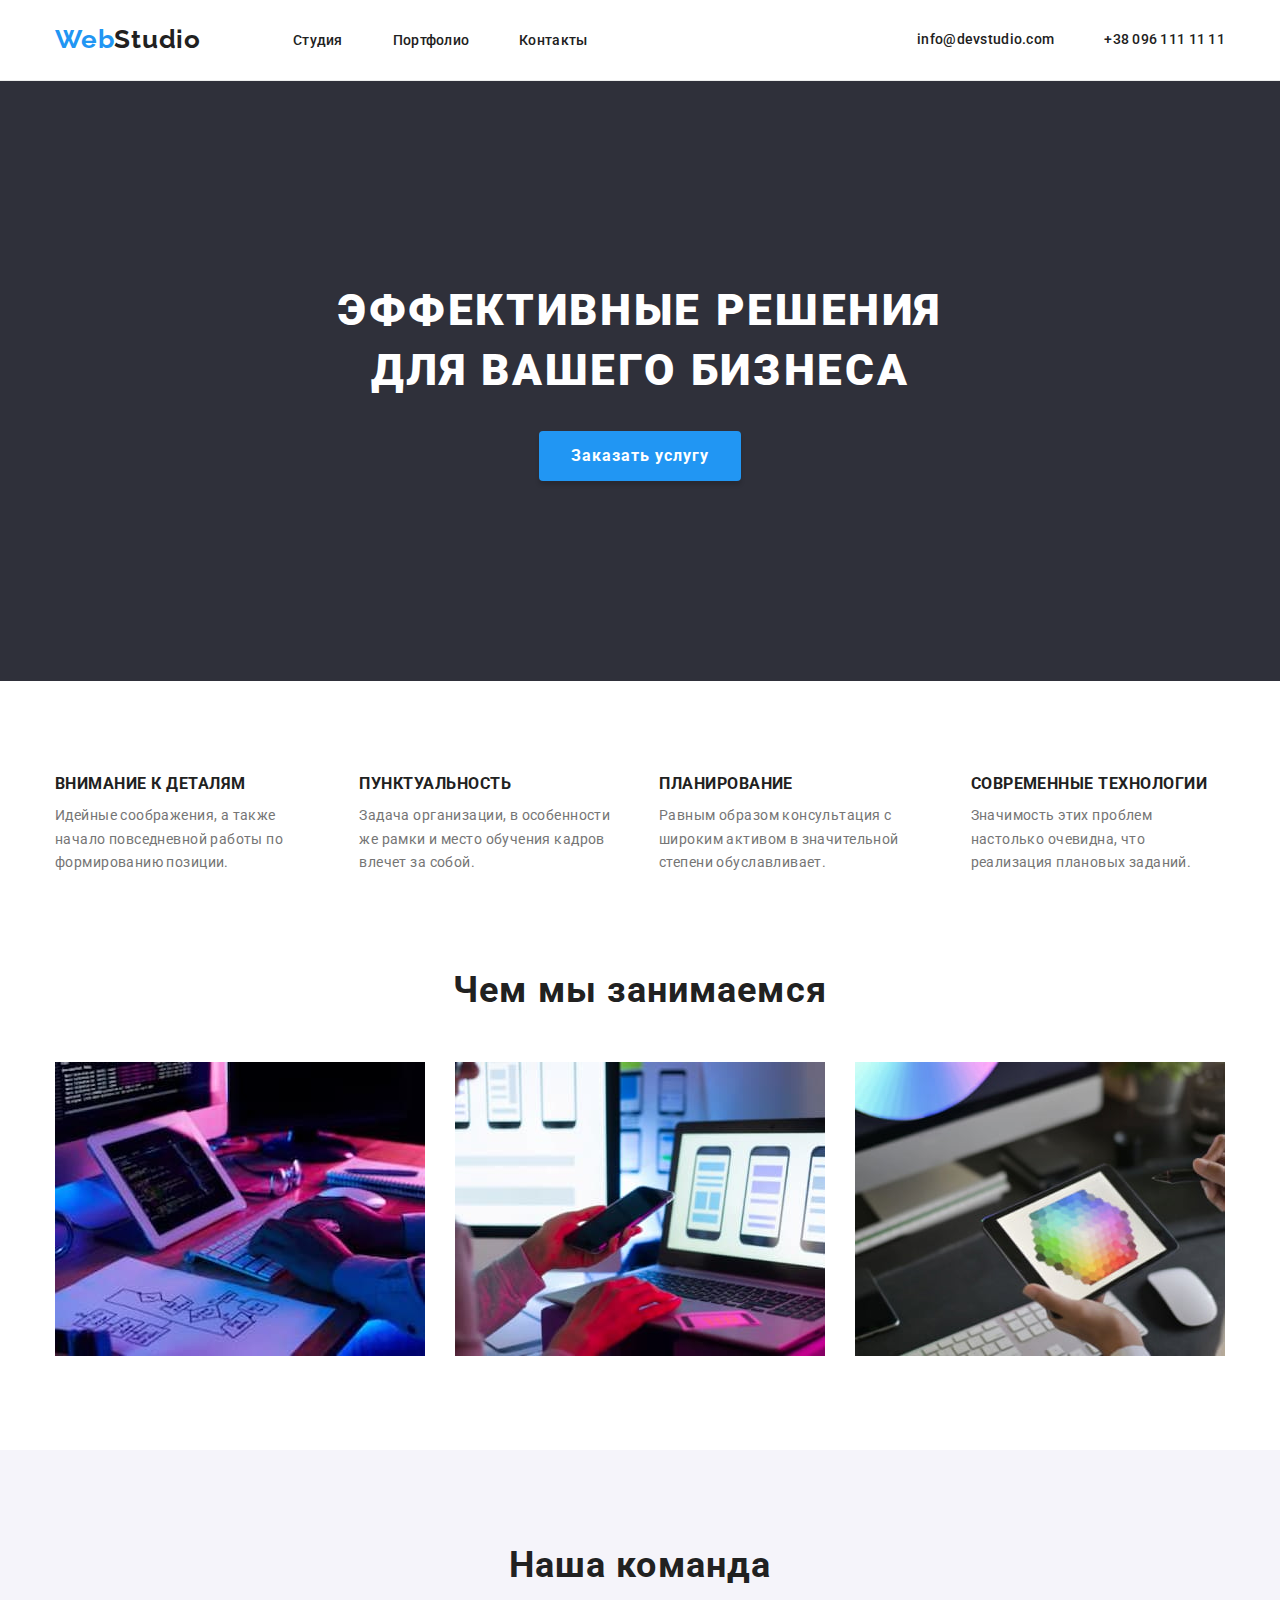
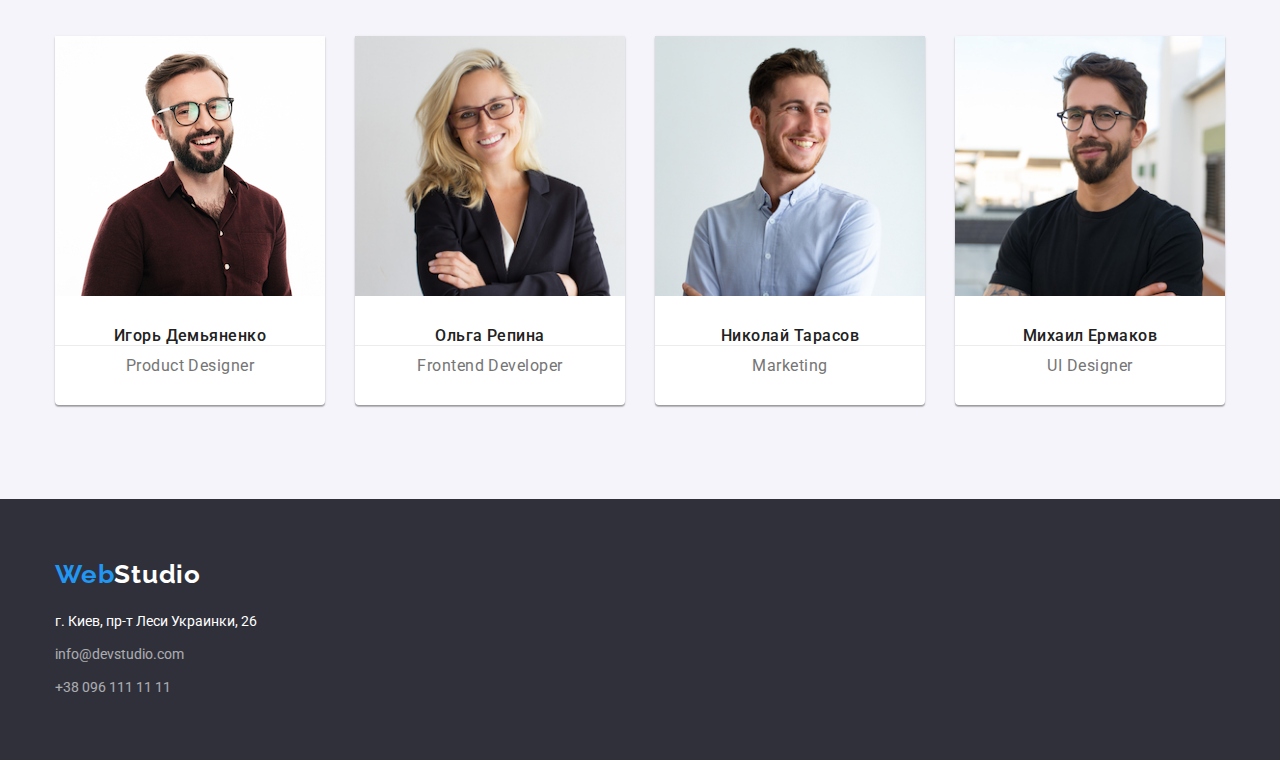
==== index.html @ 459476e0 "001" ====
<!DOCTYPE html>
<html lang="ru">

<head>
    <meta charset="UTF-8">
    <meta http-equiv="X-UA-Compatible" content="IE=edge">
    <meta name="viewport" content="width=device-width, initial-scale=1.0">
    <link rel="preconnect" href="https://fonts.googleapis.com">
    <link rel="preconnect" href="https://fonts.gstatic.com" crossorigin>
    <link
        href="https://fonts.googleapis.com/css2?family=Raleway:wght@700&family=Roboto:wght@400;500;700;900&display=swap"
        rel="stylesheet">
    <link rel="stylesheet" href="https://cdnjs.cloudflare.com/ajax/libs/modern-normalize/1.1.0/modern-normalize.css"
        integrity="sha512-Y0MM+V6ymRKN2zStTqzQ227DWhhp4Mzdo6gnlRnuaNCbc+YN/ZH0sBCLTM4M0oSy9c9VKiCvd4Jk44aCLrNS5Q=="
        crossorigin="anonymous" referrerpolicy="no-referrer" />
    <link rel="stylesheet" href="./css/styles.css">
    <title>Document</title>
</head>



<body>
    <!--Хедер-->

    <header class="header">

        <div class="container main-nav">
            <nav class="navigation">
                <a class="logo" href="./index.html">
                    <span class="web">Web</span><span class="studio-black">Studio</span></a>
                <ul class="nav-links">
                    <li class="item"><a href="./index.html" class="link">Студия</a></li>
                    <li class="item"><a href="./portfolio.html" class="link">Портфолио</a></li>
                    <li class="item"><a href="" class="link">Контакты</a></li>
                </ul>
            </nav>

            <ul class="header-contacts">
                <li class="item"><a href="mailto:info@devstudio.com" class="link">info@devstudio.com</a>
                </li>
                <li class="item"><a href="tel:+380961111111" class="link">+38 096 111 11 11
                    </a></li>
            </ul>
        </div>

    </header>

    <!--Средняя часть документа-->

    <main>

        <!--Секция "Заказать услугу"-->

        <section class="section hero">
            <div class="container">
                <h1 class="title">Эффективные решения<br> для вашего бизнеса</h1>
                <button type="button" class="button-hero">Заказать услугу</button>
            </div>
        </section>

        <!--Секция "Наши особенности"-->

        <section class="section unique">
            <div class="container">
                <ul class="unique-list">
                    <li class="item">
                        <h3 class="title">Внимание к деталям</h3>
                        <p class="text">Идейные соображения, а также начало повседневной работы по формированию
                            позиции.</p>
                    </li>
                    <li class="item">
                        <h3 class="title">Пунктуальность</h3>
                        <p class="text">Задача организации, в особенности же рамки и место обучения кадров влечет за
                            собой.</p>
                    </li>
                    <li class="item">
                        <h3 class="title">Планирование</h3>
                        <p class="text">Равным образом консультация с широким активом в значительной степени
                            обуславливает.</p>
                    </li>
                    <li class="item">
                        <h3 class="title">Современные технологии</h3>
                        <p class="text">Значимость этих проблем настолько очевидна, что реализация плановых заданий.
                        </p>
                    </li>

                </ul>
            </div>
        </section>

        <!--Секция "Чем мы занимаемся"-->

        <section class="section images-samples">
            <div class="container">
                <h2 class="title">Чем мы занимаемся</h2>
                <ul class="list">
                    <li class="item"><img class="image" src="./images/index/img.jpg" alt="Картинка" width="370"></li>
                    <li class="item"><img class="image" src="./images/index/img-1.jpg" alt="Еще одна картинка"
                            width="370"></li>
                    <li class="item"><img class="image" src="./images/index/img-2.jpg"
                            alt="Еще одна и еще одна картинка" width="370"></li>
                </ul>
            </div>
        </section>

        <!--Секция "Команда молодости нашей"-->
        <section class="section our-team">
            <div class="container">
                <h2 class="section-header-team">Наша команда</h2>
                <ul class="list">
                    <li class="item"><img class="image" src="./images/index/member-1.jpg" alt="Член команды №1"
                            width="270">
                        <div class="padding-30">
                            <h3 class="header">Игорь Демьяненко</h3>
                            <p class="text">Product Designer</p>
                        </div>
                    </li>
                    <li class="item">
                        <img class="image" src="./images/index/member-2.jpg" alt="Член команды №2" width="270">
                        <div class="padding-30">
                            <h3 class="header">Ольга Репина</h3>
                            <p class="text">Frontend Developer</p>
                        </div>
                    </li>
                    <li class="item">
                        <img class="image" src="./images/index/member-3.jpg" alt="Член команды №3" width="270">
                        <div class="padding-30">
                            <h3 class="header">Николай Тарасов</h3>
                            <p class="text">Marketing</p>
                        </div>

                    </li>
                    <li class="item">
                        <img class="image" src="./images/index/member-4.jpg" alt="Член команды №4" width="270">
                        <div class="padding-30">
                            <h3 class="header">Михаил Ермаков</h3>
                            <p class="text">UI Designer</p>
                        </div>

                    </li>
                </ul>
            </div>
        </section>

    </main>

    <footer class="footer ">

        <div class="container">
            <a class="logo logo-footer" href="">Web<spam class="studio-white">Studio</spam></a>
            <address>
                <ul class="footer-adress">
                    <li class="item"><a class="link" href="">г. Киев, пр-т Леси Украинки, 26</a></li>
                    <li class="item"><a class="link opacity-60" href="mailto:info@devstudio.com">info@devstudio.com</a>
                    </li>
                    <li class="item"><a class="link opacity-60" href="tel:+380961111111">+38 096 111 11 11</a></li>
                </ul>
            </address>
        </div>
    </footer>
</body>

</html>
---- css/styles.css ----
/* Глобальный класс */

:root {
  --primary-text-color: #212121;
  --secondary-text-color: #757575;
  --accent-text-color: #2196f3;
  --background-color-number-two: #2f303a;
}

body {
  background-color: #ffffff;
  font-family: "Roboto", sans-serif;
  font-size: 14px;
  font-weight: 400;
  color: var(--primary-text-color);
}

button {
  cursor: pointer;
  border: 0;
}

h1,
h2,
h3,
p,
ul {
  margin: 0;
  padding: 0;
}

/* Спочатку приберемо крапки зі списку */

.nav-links,
.header-contacts,
.unique-list,
.images-samples,
.our-team .list,
.footer-adress,
.selector-list,
.work-sectors,
.images-samples .list {
  list-style-type: none;
}

.container {
  width: 1200px;
  margin: 0 auto;
  padding-left: 15px;
  padding-right: 15px;
}
.section {
  padding-top: 94px;
  padding-bottom: 94px;
}

/* Лого, Нав и Хедер */

/* ЛОГО */

.header {
  border-bottom: 1px solid #ececec;
}
.navigation {
  display: flex;
  align-items: center;
}

.logo {
  font-family: "Raleway", sans-serif;
  text-decoration: none;
  color: var(--accent-text-color);
  font-weight: 700;
  font-size: 26px;
  line-height: 1.2;
  letter-spacing: 0.03em;
  padding-top: 24px;
  padding-bottom: 25px;
  /* background-color: lightcoral */
  display: block;
  width: 145px;
}

.web {
  color: var(--accent-text-color);
}

.studio-black {
  color: var(--primary-text-color);
}
.studio-white {
  color: #ffffff;
}

/* .logo:hover,
.logo:focus {
  text-decoration: underline;
} */

/* НАВ */

.main-nav {
  display: flex;
  align-items: center;
  /* background-color: teal; */
}

.nav-links .item {
}

.nav-links {
  display: flex;
  margin-left: 93px;
  /* background-color: cornflowerblue; */
}

.nav-links .item:not(:first-child) {
  margin-left: 50px;
}

.nav-links .link {
  padding-top: 32px;
  padding-bottom: 32px;
  color: var(--primary-text-color);
  font-weight: 500;
  text-decoration: none;
  line-height: 1.17;
  letter-spacing: 0.02em;
  display: block;
}

.nav-links .link:hover,
.nav-links .link:focus {
  color: var(--accent-text-color);
}

/* Лінки з хедеру */

.header-contacts {
  display: flex;
  margin-left: auto;
  /* background-color: darkorchid; */
}

.header-contacts .item:not(:first-child) {
  margin-left: 50px;
}

.header-contacts .link {
  color: var(--primary-text-color);
  font-weight: 500;
  text-decoration: none;
  line-height: 1.14;
  letter-spacing: 0.02em;
  padding-top: 32px;
  padding-bottom: 32px;
  display: block;
}

.header-contacts .link:hover,
.header-contacts .link:focus {
  color: var(--accent-text-color);
}

/* БОДІ */

/* Хероу */

.hero {
  background-color: var(--background-color-number-two);
  width: 100%;
  text-align: center;
  padding-top: 200px;
  padding-bottom: 200px;
}

.hero .title {
  color: #ffffff;
  font-weight: 900;
  font-size: 44px;
  line-height: 1.36;
  letter-spacing: 0.06em;
  text-transform: uppercase;
  margin-bottom: 30px;
}

.button-hero {
  background-color: var(--accent-text-color);
  box-shadow: 0px 4px 4px rgba(0, 0, 0, 0.15);
  border-radius: 4px;
  color: #ffffff;
  font-size: 16px;
  font-weight: 700;
  letter-spacing: 0.06em;
  line-height: 1.87;
  padding: 10px 32px;
}

/* Наші переваги */

.unique-list {
  display: flex;
}

.unique-list .item {
  width: calc((100%-90px) / 4);
  margin-right: 30px;
}

.unique-list .item:last-child {
  margin-right: 0;
}

.unique-list .title {
  font-weight: 700;
  line-height: 1.14;
  letter-spacing: 0.03em;
  text-transform: uppercase;
  margin-bottom: 10px;
}

.unique-list .text {
  color: var(--secondary-text-color);
  line-height: 1.71;
  letter-spacing: 0.03em;
}

.images-samples {
  font-weight: 700;
  font-size: 36;
  line-height: 1.17;
  padding-top: 0;
}

.images-samples .title {
  font-size: 36px;
  font-weight: 700;
  line-height: 1.17;
  letter-spacing: 0.03em;
  margin-bottom: 50px;
  text-align: center;
}

.images-samples .list {
  display: flex;
  justify-content: space-between;
}

.images-samples .image {
  width: 100%;
  height: auto;
  display: block;
}

/* Наша команда */

.our-team {
  background-color: #f5f4fa;
}

.section-header-team {
  font-size: 36px;
  font-weight: 700;
  line-height: 1.17;
  letter-spacing: 0.03em;
  margin-bottom: 50px;
  text-align: center;
  /* background-color: #2196f3; */
}

.our-team .list {
  display: flex;
  justify-content: space-between;
}

.our-team .item {
  background-color: #ffffff;
  box-shadow: 0px 1px 3px rgba(0, 0, 0, 0.12), 0px 1px 1px rgba(0, 0, 0, 0.14),
    0px 2px 1px rgba(0, 0, 0, 0.2);
  border-radius: 0px 0px 4px 4px;
}

.our-team .image {
  display: block;
  /* margin-bottom: 30px; */
}

.our-team .header {
  font-size: 16px;
  font-weight: 500;
  line-height: 1.19;
  letter-spacing: 0.03em;
  /* background-color: aqua; */
  margin-bottom: 10px;
  text-align: center;
}

.our-team .text {
  color: var(--secondary-text-color);
  font-size: 16px;
  line-height: 1.19;
  letter-spacing: 0.03em;
  text-align: center;
}

.padding-30 {
  padding-top: 30px;
  padding-bottom: 30px;
}

.footer {
  background-color: var(--background-color-number-two);
  padding-top: 60px;
  padding-bottom: 60px;
}

.logo-footer {
  display: block;
  margin-bottom: 20px;
  padding: 0;
}

.footer-adress .item {
  margin-bottom: 9px;
}

.footer-adress .item:last-child {
  margin-bottom: 0;
}

.footer-adress .link {
  line-height: 1.71;
  color: #ffffff;
  text-decoration: none;
  font-style: normal;
}

.footer-adress .link:hover,
.footer-adress .link:focus {
  color: var(--accent-text-color);
}

.opacity-60 {
  opacity: 0.6;
}

/* ПОРТФОЛІО */

/* Селектор */

.portfolio {
  /* background-color: #2196f3; */
}

.selector-list {
  display: flex;
  justify-content: center;
  margin-bottom: 50px;
  /* background-color: aquamarine; */
}

.selector-list .item {
  margin-right: 8px;
}

.selector-list .item:last-child {
  margin-right: 0;
}

.selector-list .button {
  font-size: 16px;
  font-weight: 500;
  letter-spacing: 0.03em;
  line-height: 1.62;
  padding: 6px 22px;

  background-color: #f5f4fa;
  box-shadow: 0px 3px 1px rgba(0, 0, 0, 0.1), 0px 1px 2px rgba(0, 0, 0, 0.08),
    0px 2px 2px rgba(0, 0, 0, 0.12);
  border-radius: 4px;
}

.selector-list .button:hover,
.selector-list .button:focus {
  color: #ffffff;
  background-color: var(--accent-text-color);
}

.work-sectors {
  display: flex;
  justify-content: space-between;
  flex-wrap: wrap;
  /* background-color: tomato; */
}

.work-sectors .item {
  margin-bottom: 30px;
  border: 1px solid #eeeeee;
  /* background-color: #2196f3; */
}

.work-sectors .item:nth-child(n + 7) {
  margin-bottom: 0;
}

.work-sectors .link {
  text-decoration: none;
  display: block;
}
.work-sectors .image {
  width: 100%;
  height: auto;
  display: block;
  /* background-color: aqua; */
}

.work-sectors .title {
  color: var(--primary-text-color);
  font-weight: 700;
  font-size: 18px;
  line-height: 2;
  letter-spacing: 0.06em;
  /* background-color: brown; */
  margin-bottom: 4px;
  margin-left: 24px;
}

.work-sectors .text {
  color: var(--secondary-text-color);
  font-size: 16px;
  line-height: 1.88;
  letter-spacing: 0.03em;
  margin-left: 24px;
}

.padding-20 {
  padding-top: 20px;
  padding-bottom: 20px;
}
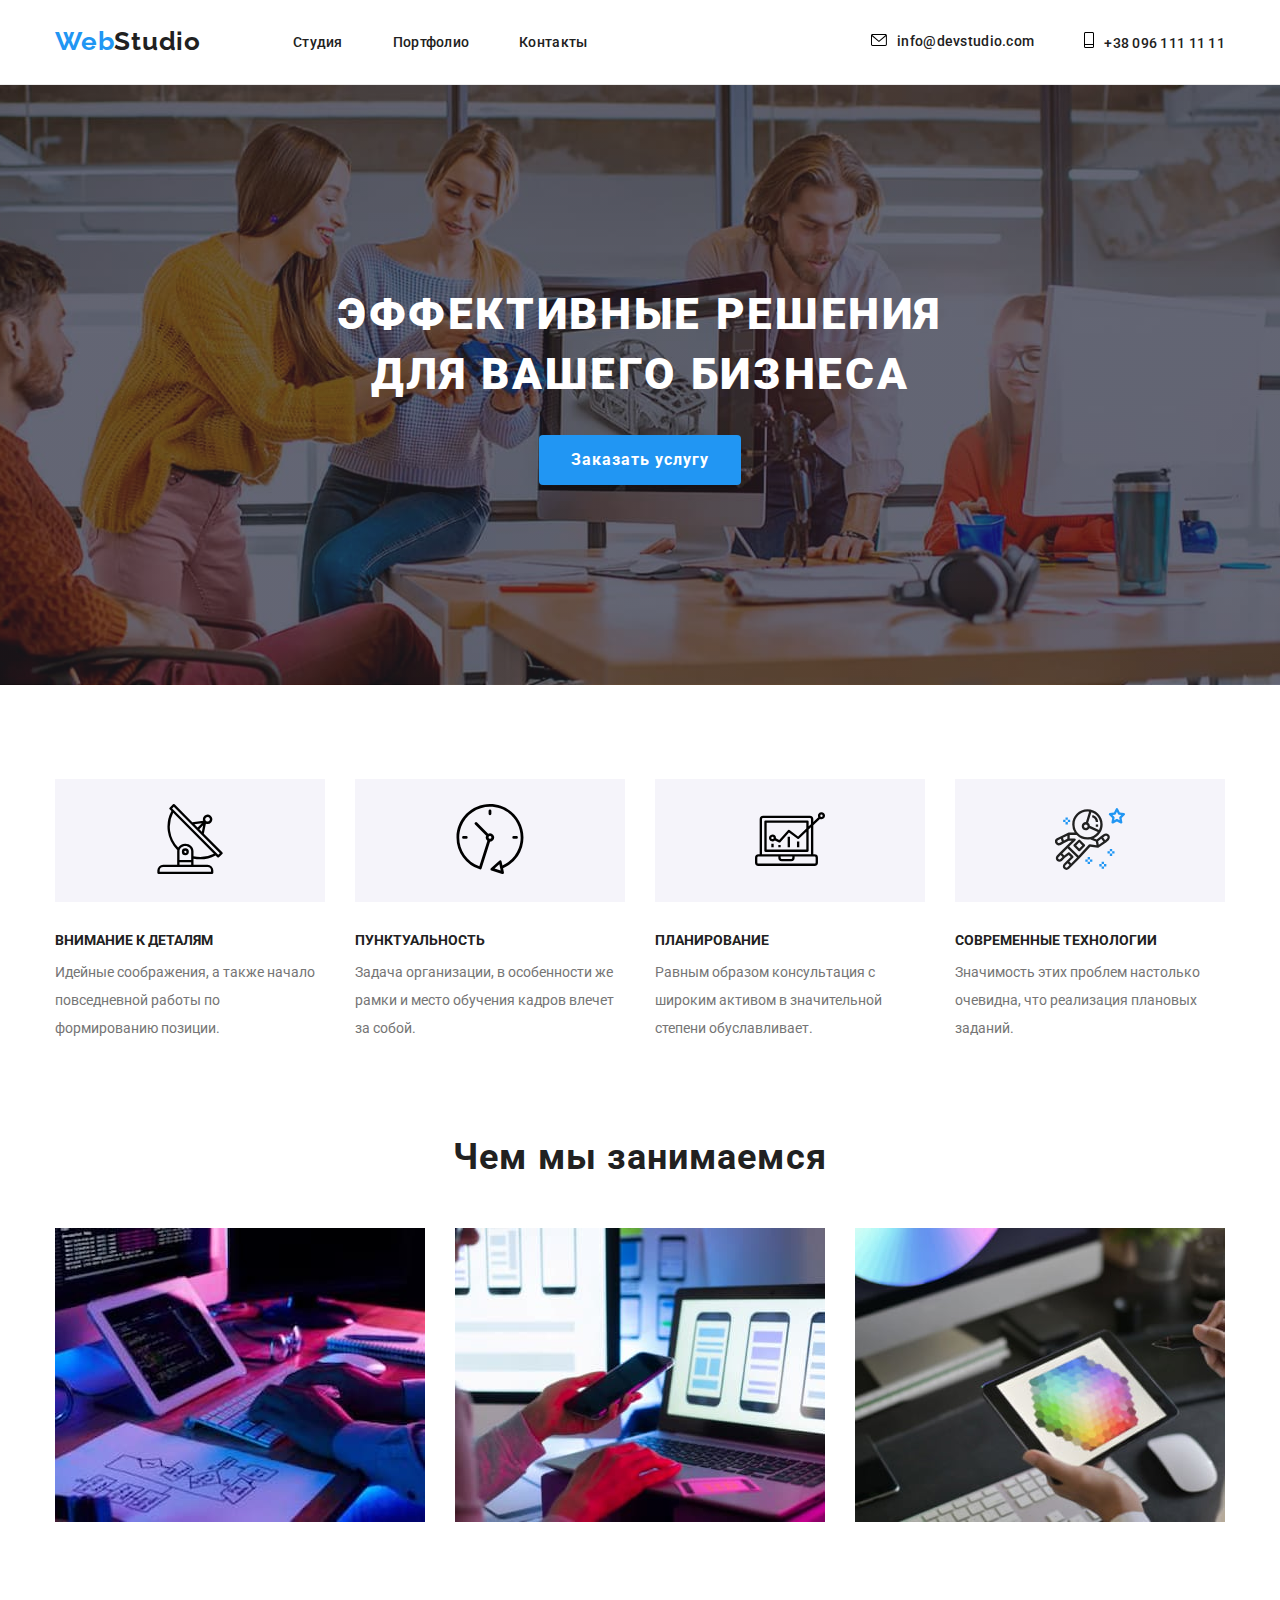
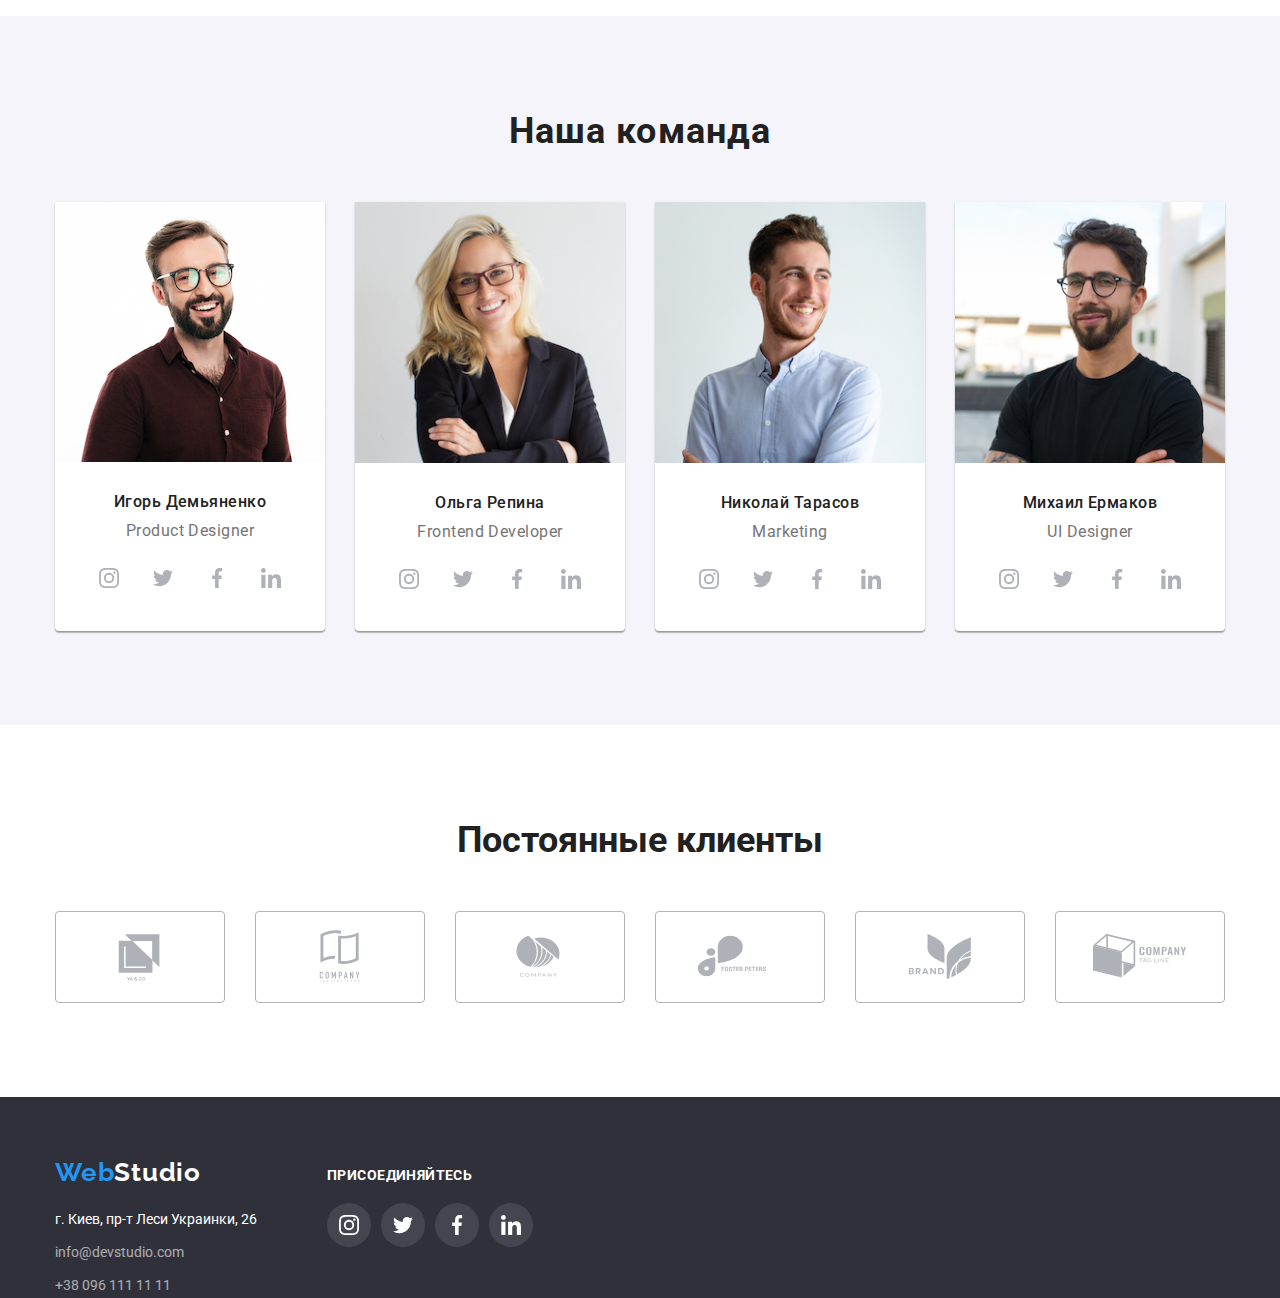
==== commit 211e30de: "19.02.2022 - 001" ====
--- a/index.html
+++ b/index.html
@@ -22,7 +22,7 @@
 <body>
     <!--Хедер-->
 
-    <header class="header">
+    <header class="site-header">
 
         <div class="container main-nav">
             <nav class="navigation">
@@ -35,10 +35,19 @@
                 </ul>
             </nav>
 
+
             <ul class="header-contacts">
-                <li class="item"><a href="mailto:info@devstudio.com" class="link">info@devstudio.com</a>
+                <li class="item">
+
+                    <a href="mailto:info@devstudio.com" class="link"><svg class="header-contacts-icon" width="16px"
+                            height="12px">
+                            <use href="./images/symbol-defs.svg#icon-mail"></use>
+                        </svg>info@devstudio.com</a>
                 </li>
-                <li class="item"><a href="tel:+380961111111" class="link">+38 096 111 11 11
+                <li class="item"><a href="tel:+380961111111" class="link"><svg class="header-contacts-icon" width="10px"
+                            height="16px">
+                            <use href="./images/symbol-defs.svg#icon-phone"></use>
+                        </svg>+38 096 111 11 11
                     </a></li>
             </ul>
         </div>
@@ -58,35 +67,58 @@
             </div>
         </section>
 
-        <!--Секция "Наши особенности"-->
-
-        <section class="section unique">
+        <!-- Секция "Бенефиты" -->
+
+        <section class="section benefits">
             <div class="container">
-                <ul class="unique-list">
-                    <li class="item">
+                <ul class="list">
+                    <li class="item">
+                        <div class="benefits-icon-area">
+                            <svg class="benefits-icon">
+                                <use href="./images/symbol-defs.svg#icon-antenna"></use>
+                            </svg>
+                        </div>
                         <h3 class="title">Внимание к деталям</h3>
-                        <p class="text">Идейные соображения, а также начало повседневной работы по формированию
-                            позиции.</p>
-                    </li>
-                    <li class="item">
+                        <p class="text">Идейные соображения, а также начало повседневной работы по формированию позиции.
+                        </p>
+                    </li>
+                    <li class="item">
+                        <div class="benefits-icon-area">
+                            <svg class="benefits-icon">
+                                <use href="./images/symbol-defs.svg#icon-clock"></use>
+                            </svg>
+                        </div>
                         <h3 class="title">Пунктуальность</h3>
                         <p class="text">Задача организации, в особенности же рамки и место обучения кадров влечет за
-                            собой.</p>
-                    </li>
-                    <li class="item">
+                            собой.
+                        </p>
+                    </li>
+                    <li class="item">
+                        <div class="benefits-icon-area">
+                            <svg class="benefits-icon">
+                                <use href="./images/symbol-defs.svg#icon-diagram"></use>
+                            </svg>
+                        </div>
                         <h3 class="title">Планирование</h3>
                         <p class="text">Равным образом консультация с широким активом в значительной степени
-                            обуславливает.</p>
-                    </li>
-                    <li class="item">
+                            обуславливает.
+                        </p>
+                    </li>
+                    <li class="item">
+                        <div class="benefits-icon-area">
+                            <svg class="benefits-icon">
+                                <use href="./images/symbol-defs.svg#icon-astronaut"></use>
+                            </svg>
+                        </div>
                         <h3 class="title">Современные технологии</h3>
                         <p class="text">Значимость этих проблем настолько очевидна, что реализация плановых заданий.
                         </p>
                     </li>
-
                 </ul>
             </div>
         </section>
+
+
 
         <!--Секция "Чем мы занимаемся"-->
 
@@ -114,6 +146,36 @@
                             <h3 class="header">Игорь Демьяненко</h3>
                             <p class="text">Product Designer</p>
                         </div>
+                        <ul class="social-media-list">
+                            <li class="social-media-item">
+                                <a href="" class="social-media-link">
+                                    <svg class="social-media-icon" width="20" height="20">
+                                        <use href="./images/symbol-defs.svg#icon-instagram"></use>
+                                    </svg>
+                                </a>
+                            </li>
+                            <li class="social-media-item">
+                                <a href="" class="social-media-link">
+                                    <svg class="social-media-icon" width="20" height="20">
+                                        <use href="./images/symbol-defs.svg#icon-twitter"></use>
+                                    </svg>
+                                </a>
+                            </li>
+                            <li class="social-media-item">
+                                <a href="" class="social-media-link">
+                                    <svg class="social-media-icon" width="20" height="20">
+                                        <use href="./images/symbol-defs.svg#icon-facebook"></use>
+                                    </svg>
+                                </a>
+                            </li>
+                            <li class="social-media-item">
+                                <a href="" class="social-media-link">
+                                    <svg class="social-media-icon" width="20" height="20">
+                                        <use href="./images/symbol-defs.svg#icon-linkedin"></use>
+                                    </svg>
+                                </a>
+                            </li>
+                        </ul>
                     </li>
                     <li class="item">
                         <img class="image" src="./images/index/member-2.jpg" alt="Член команды №2" width="270">
@@ -121,6 +183,36 @@
                             <h3 class="header">Ольга Репина</h3>
                             <p class="text">Frontend Developer</p>
                         </div>
+                        <ul class="social-media-list">
+                            <li class="social-media-item">
+                                <a href="" class="social-media-link">
+                                    <svg class="social-media-icon" width="20" height="20">
+                                        <use href="./images/symbol-defs.svg#icon-instagram"></use>
+                                    </svg>
+                                </a>
+                            </li>
+                            <li class="social-media-item">
+                                <a href="" class="social-media-link">
+                                    <svg class="social-media-icon" width="20" height="20">
+                                        <use href="./images/symbol-defs.svg#icon-twitter"></use>
+                                    </svg>
+                                </a>
+                            </li>
+                            <li class="social-media-item">
+                                <a href="" class="social-media-link">
+                                    <svg class="social-media-icon" width="20" height="20">
+                                        <use href="./images/symbol-defs.svg#icon-facebook"></use>
+                                    </svg>
+                                </a>
+                            </li>
+                            <li class="social-media-item">
+                                <a href="" class="social-media-link">
+                                    <svg class="social-media-icon" width="20" height="20">
+                                        <use href="./images/symbol-defs.svg#icon-linkedin"></use>
+                                    </svg>
+                                </a>
+                            </li>
+                        </ul>
                     </li>
                     <li class="item">
                         <img class="image" src="./images/index/member-3.jpg" alt="Член команды №3" width="270">
@@ -128,6 +220,36 @@
                             <h3 class="header">Николай Тарасов</h3>
                             <p class="text">Marketing</p>
                         </div>
+                        <ul class="social-media-list">
+                            <li class="social-media-item">
+                                <a href="" class="social-media-link">
+                                    <svg class="social-media-icon" width="20" height="20">
+                                        <use href="./images/symbol-defs.svg#icon-instagram"></use>
+                                    </svg>
+                                </a>
+                            </li>
+                            <li class="social-media-item">
+                                <a href="" class="social-media-link">
+                                    <svg class="social-media-icon" width="20" height="20">
+                                        <use href="./images/symbol-defs.svg#icon-twitter"></use>
+                                    </svg>
+                                </a>
+                            </li>
+                            <li class="social-media-item">
+                                <a href="" class="social-media-link">
+                                    <svg class="social-media-icon" width="20" height="20">
+                                        <use href="./images/symbol-defs.svg#icon-facebook"></use>
+                                    </svg>
+                                </a>
+                            </li>
+                            <li class="social-media-item">
+                                <a href="" class="social-media-link">
+                                    <svg class="social-media-icon" width="20" height="20">
+                                        <use href="./images/symbol-defs.svg#icon-linkedin"></use>
+                                    </svg>
+                                </a>
+                            </li>
+                        </ul>
 
                     </li>
                     <li class="item">
@@ -136,26 +258,158 @@
                             <h3 class="header">Михаил Ермаков</h3>
                             <p class="text">UI Designer</p>
                         </div>
+                        <ul class="social-media-list">
+                            <li class="social-media-item">
+                                <a href="" class="social-media-link">
+                                    <svg class="social-media-icon" width="20" height="20">
+                                        <use href="./images/symbol-defs.svg#icon-instagram"></use>
+                                    </svg>
+                                </a>
+                            </li>
+                            <li class="social-media-item">
+                                <a href="" class="social-media-link">
+                                    <svg class="social-media-icon" width="20" height="20">
+                                        <use href="./images/symbol-defs.svg#icon-twitter"></use>
+                                    </svg>
+                                </a>
+                            </li>
+                            <li class="social-media-item">
+                                <a href="" class="social-media-link">
+                                    <svg class="social-media-icon" width="20" height="20">
+                                        <use href="./images/symbol-defs.svg#icon-facebook"></use>
+                                    </svg>
+                                </a>
+                            </li>
+                            <li class="social-media-item">
+                                <a href="" class="social-media-link">
+                                    <svg class="social-media-icon" width="20" height="20">
+                                        <use href="./images/symbol-defs.svg#icon-linkedin"></use>
+                                    </svg>
+                                </a>
+                            </li>
+                        </ul>
 
                     </li>
                 </ul>
             </div>
         </section>
 
+        <section class="section partners">
+            <div class="container">
+                <h2 class="permanent-partners-list-header">Постоянные клиенты</h2>
+
+                <ul class="permanent-partners-list">
+                    <li class="permanent-partners-item">
+                        <a href="" class="permanent-partners-link">
+                            <svg class="permanent-partners-icon" height="60px" width="106px">
+                                <use href="./images/symbol-defs.svg#icon-logo-1"></use>
+                            </svg>
+                        </a>
+                    </li>
+                    <li class="permanent-partners-item">
+                        <a href="" class="permanent-partners-link">
+                            <svg class="permanent-partners-icon" height="60px" width="106px">
+                                <use href="./images/symbol-defs.svg#icon-logo-2"></use>
+                            </svg>
+                        </a>
+                    </li>
+                    <li class="permanent-partners-item">
+                        <a href="" class="permanent-partners-link">
+                            <svg class="permanent-partners-icon" height="60px" width="106px">
+                                <use href="./images/symbol-defs.svg#icon-logo-3"></use>
+                            </svg>
+                        </a>
+                    </li>
+                    <li class="permanent-partners-item">
+                        <a href="" class="permanent-partners-link">
+                            <svg class="permanent-partners-icon" height="60px" width="106px">
+                                <use href="./images/symbol-defs.svg#icon-logo-4"></use>
+                            </svg>
+                        </a>
+                    </li>
+                    <li class="permanent-partners-item">
+                        <a href="" class="permanent-partners-link">
+                            <svg class="permanent-partners-icon" height="60px" width="106px">
+                                <use href="./images/symbol-defs.svg#icon-logo-5"></use>
+                            </svg>
+                        </a>
+                    </li>
+                    <li class="permanent-partners-item">
+                        <a href="" class="permanent-partners-link">
+                            <svg class="permanent-partners-icon" height="60px" width="106px">
+                                <use href="./images/symbol-defs.svg#icon-logo-6"></use>
+                            </svg>
+                        </a>
+                    </li>
+                </ul>
+
+
+
+
+
+
+            </div>
+
+
+
+        </section>
+
     </main>
 
     <footer class="footer ">
 
-        <div class="container">
-            <a class="logo logo-footer" href="">Web<spam class="studio-white">Studio</spam></a>
-            <address>
-                <ul class="footer-adress">
+        <div class="container flex">
+
+            <ul class="footer-adress">
+                <address class="adress">
+                    <li><a class="logo logo-footer" href="">Web<spam class="studio-white">Studio</spam></a></li>
                     <li class="item"><a class="link" href="">г. Киев, пр-т Леси Украинки, 26</a></li>
                     <li class="item"><a class="link opacity-60" href="mailto:info@devstudio.com">info@devstudio.com</a>
                     </li>
                     <li class="item"><a class="link opacity-60" href="tel:+380961111111">+38 096 111 11 11</a></li>
-                </ul>
-            </address>
+                </address>
+            </ul>
+
+            <div class="footer-social-network-block">
+                <h2 class="footer-social-network-title">присоединяйтесь</h2>
+                <ul class="footer-social-network-list">
+                    <li class="footer-social-network-title">
+
+                    </li>
+                    <li class="footer-social-network-item">
+                        <a href="" class="footer-social-network-link">
+                            <svg class="footer-social-network-icon" width="20" height="20">
+                                <use href="./images/symbol-defs.svg#icon-instagram"></use>
+                            </svg>
+                        </a>
+                    </li>
+                    <li class="footer-social-network-item">
+                        <a href="" class="footer-social-network-link">
+                            <svg class="footer-social-network-icon" width="20" height="20">
+                                <use href="./images/symbol-defs.svg#icon-twitter"></use>
+                            </svg>
+                        </a>
+                    </li>
+                    <li class="footer-social-network-item">
+                        <a href="" class="footer-social-network-link">
+                            <svg class="footer-social-network-icon" width="20" height="20">
+                                <use href="./images/symbol-defs.svg#icon-facebook"></use>
+                            </svg>
+                        </a>
+                    </li>
+                    <li class="footer-social-network-item">
+                        <a href="" class="footer-social-network-link">
+                            <svg class="footer-social-network-icon" width="20" height="20">
+                                <use href="./images/symbol-defs.svg#icon-linkedin"></use>
+                            </svg>
+                        </a>
+                    </li>
+                </ul>
+            </div>
+
+
+        </div>
+
         </div>
     </footer>
 </body>
--- a/css/styles.css
+++ b/css/styles.css
@@ -5,6 +5,7 @@
   --secondary-text-color: #757575;
   --accent-text-color: #2196f3;
   --background-color-number-two: #2f303a;
+  --icon-color-one: #afb1b8;
 }
 
 body {
@@ -39,12 +40,16 @@
 .footer-adress,
 .selector-list,
 .work-sectors,
-.images-samples .list {
+.images-samples .list,
+.benefits .list,
+.social-media-list,
+.permanent-partners-list,
+.footer-social-network-list {
   list-style-type: none;
 }
 
 .container {
-  width: 1200px;
+  max-width: 1200px;
   margin: 0 auto;
   padding-left: 15px;
   padding-right: 15px;
@@ -54,11 +59,15 @@
   padding-bottom: 94px;
 }
 
+.flex {
+  display: flex;
+}
+
 /* Лого, Нав и Хедер */
 
 /* ЛОГО */
 
-.header {
+.site-header {
   border-bottom: 1px solid #ececec;
 }
 .navigation {
@@ -140,10 +149,15 @@
   display: flex;
   margin-left: auto;
   /* background-color: darkorchid; */
-}
-
-.header-contacts .item:not(:first-child) {
+  align-items: center;
+}
+
+.header-contacts .item:nth-child(2) {
   margin-left: 50px;
+}
+
+.header-contacts-icon {
+  margin-right: 10px;
 }
 
 .header-contacts .link {
@@ -157,9 +171,15 @@
   display: block;
 }
 
+.header-contacts .item {
+  display: flex;
+  align-items: center;
+}
+
 .header-contacts .link:hover,
 .header-contacts .link:focus {
   color: var(--accent-text-color);
+  fill: var(--accent-text-color);
 }
 
 /* БОДІ */
@@ -169,9 +189,20 @@
 .hero {
   background-color: var(--background-color-number-two);
   width: 100%;
+  background-image: linear-gradient(
+      rgba(47, 48, 58, 0.4),
+      rgba(47, 48, 58, 0.4)
+    ),
+    url("/images/index/hero-bg.jpg");
+  background-size: cover;
+  background-position: center;
+  max-width: 1600px;
   text-align: center;
   padding-top: 200px;
   padding-bottom: 200px;
+}
+
+.hero .container {
 }
 
 .hero .title {
@@ -196,33 +227,45 @@
   padding: 10px 32px;
 }
 
-/* Наші переваги */
-
-.unique-list {
-  display: flex;
-}
-
-.unique-list .item {
-  width: calc((100%-90px) / 4);
-  margin-right: 30px;
-}
-
-.unique-list .item:last-child {
-  margin-right: 0;
-}
-
-.unique-list .title {
-  font-weight: 700;
-  line-height: 1.14;
-  letter-spacing: 0.03em;
+/* Бенефиты */
+
+.benefits .list {
+  display: flex;
+}
+
+.benefits .item {
+  display: block;
+  /* background-color: teal; */
+}
+
+.benefits .item:not(:first-child) {
+  margin-left: 30px;
+}
+
+.benefits-icon-area {
+  background-color: #f5f4fa;
+  margin-bottom: 30px;
+}
+
+.benefits-icon {
+  width: 70px;
+  height: 70px;
+  margin: 25px 100px;
+}
+
+.benefits .title {
+  font-size: 14px;
+  font-weight: 700;
+  line-height: 1.17;
+  margin-bottom: 10px;
   text-transform: uppercase;
-  margin-bottom: 10px;
-}
-
-.unique-list .text {
+}
+
+.benefits .text {
+  font-size: 14px;
+  font-weight: 400;
+  line-height: 2;
   color: var(--secondary-text-color);
-  line-height: 1.71;
-  letter-spacing: 0.03em;
 }
 
 .images-samples {
@@ -305,19 +348,104 @@
 
 .padding-30 {
   padding-top: 30px;
-  padding-bottom: 30px;
+  padding-bottom: 16px;
+}
+
+.social-media-list {
+  display: flex;
+  /* max-width: 206px; */
+  margin-left: 32px;
+  margin-right: 32px;
+  margin-bottom: 30px;
+  justify-content: space-between;
+  /* background-color: #2196f3; */
+}
+
+.social-media-link {
+  display: flex;
+  justify-content: center;
+  align-items: center;
+  height: 44px;
+  width: 44px;
+  /* background-color: #2196f3; */
+}
+
+.social-media-icon {
+  fill: var(--icon-color-one);
+}
+
+.social-media-link:hover,
+.social-media-link:focus {
+  background-color: var(--accent-text-color);
+  border-radius: 50%;
+}
+
+.social-media-link:hover .social-media-icon,
+.social-media-link:focus .social-media-icon {
+  fill: #ffffff;
+}
+
+/* Постоянные клиенты */
+
+.permanent-partners-list-header {
+  text-align: center;
+  font-size: 36px;
+  font-weight: 700;
+  line-height: 1.17;
+  margin-bottom: 50px;
+}
+
+.permanent-partners-list {
+  display: flex;
+  justify-content: space-between;
+  /* background-color: #2196f3; */
+}
+
+.permanent-partners-link {
+  display: flex;
+  justify-content: center;
+  align-items: center;
+  height: 92px;
+  width: 170px;
+  border: var(--icon-color-one) 1px solid;
+  border-radius: 4px;
+}
+
+.permanent-partners-icon {
+  fill: var(--icon-color-one);
+}
+
+.permanent-partners-link:hover,
+.permanent-partners-link:focus {
+  border: var(--accent-text-color) 1px solid;
+}
+
+.permanent-partners-link:hover .permanent-partners-icon,
+.permanent-partners-link:focus .permanent-partners-icon {
+  fill: var(--accent-text-color);
+}
+
+/* ---------------------------------------------------------------- */
+
+/* ФУТЕР */
+
+.adress {
+  font-style: normal;
 }
 
 .footer {
   background-color: var(--background-color-number-two);
-  padding-top: 60px;
-  padding-bottom: 60px;
 }
 
 .logo-footer {
   display: block;
   margin-bottom: 20px;
   padding: 0;
+}
+
+.footer-adress {
+  margin-right: 70px;
+  margin-top: 60px;
 }
 
 .footer-adress .item {
@@ -344,6 +472,53 @@
   opacity: 0.6;
 }
 
+.footer-social-network-block {
+  display: inline-block;
+  margin-top: 70px;
+}
+
+.footer-social-network-title {
+  font-size: 14px;
+  font-weight: 700;
+  line-height: 1.17;
+  text-transform: uppercase;
+  color: #ffffff;
+  margin-bottom: 20px;
+  letter-spacing: 0.03em;
+}
+
+.footer-social-network-list {
+  display: flex;
+  /* background-color: #2196f3; */
+  /* justify-content: space-between; */
+}
+
+.footer-social-network-item {
+}
+
+.footer-social-network-item:not(:last-child) {
+  margin-right: 10px;
+}
+
+.footer-social-network-link {
+  display: flex;
+  justify-content: center;
+  align-items: center;
+  height: 44px;
+  width: 44px;
+  background-color: rgba(255, 255, 255, 0.1);
+  border-radius: 50%;
+}
+
+.footer-social-network-link:hover,
+.footer-social-network-link:focus {
+  background-color: var(--accent-text-color);
+}
+
+.footer-social-network-icon {
+  fill: #ffffff;
+}
+
 /* ПОРТФОЛІО */
 
 /* Селектор */
@@ -375,8 +550,7 @@
   padding: 6px 22px;
 
   background-color: #f5f4fa;
-  box-shadow: 0px 3px 1px rgba(0, 0, 0, 0.1), 0px 1px 2px rgba(0, 0, 0, 0.08),
-    0px 2px 2px rgba(0, 0, 0, 0.12);
+
   border-radius: 4px;
 }
 
@@ -384,6 +558,8 @@
 .selector-list .button:focus {
   color: #ffffff;
   background-color: var(--accent-text-color);
+  box-shadow: 0px 3px 1px rgba(0, 0, 0, 0.1), 0px 1px 2px rgba(0, 0, 0, 0.08),
+    0px 2px 2px rgba(0, 0, 0, 0.12);
 }
 
 .work-sectors {
@@ -401,6 +577,12 @@
 
 .work-sectors .item:nth-child(n + 7) {
   margin-bottom: 0;
+}
+
+.work-sectors .item:hover,
+.work-sectors .item:focus {
+  box-shadow: 0px 1px 1px rgba(0, 0, 0, 0.12), 0px 4px 4px rgba(0, 0, 0, 0.06),
+    1px 4px 6px rgba(0, 0, 0, 0.16);
 }
 
 .work-sectors .link {
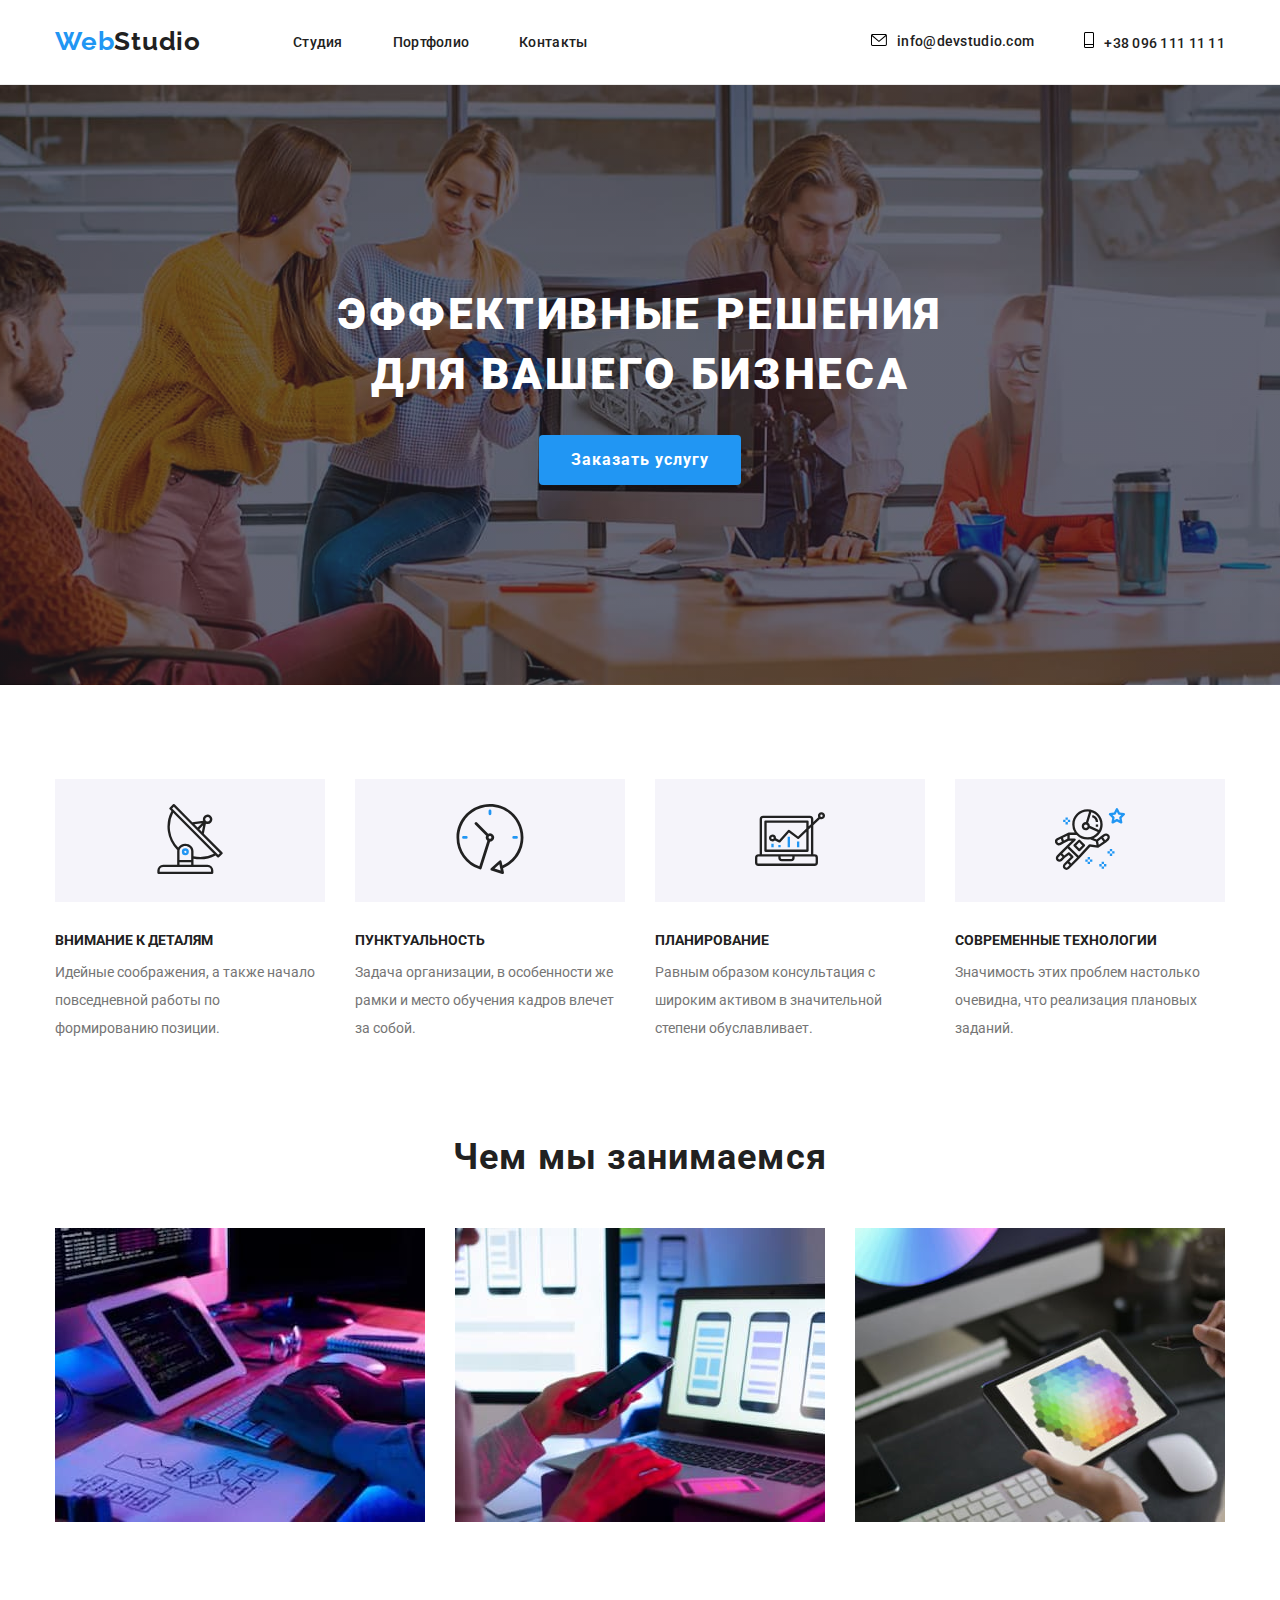
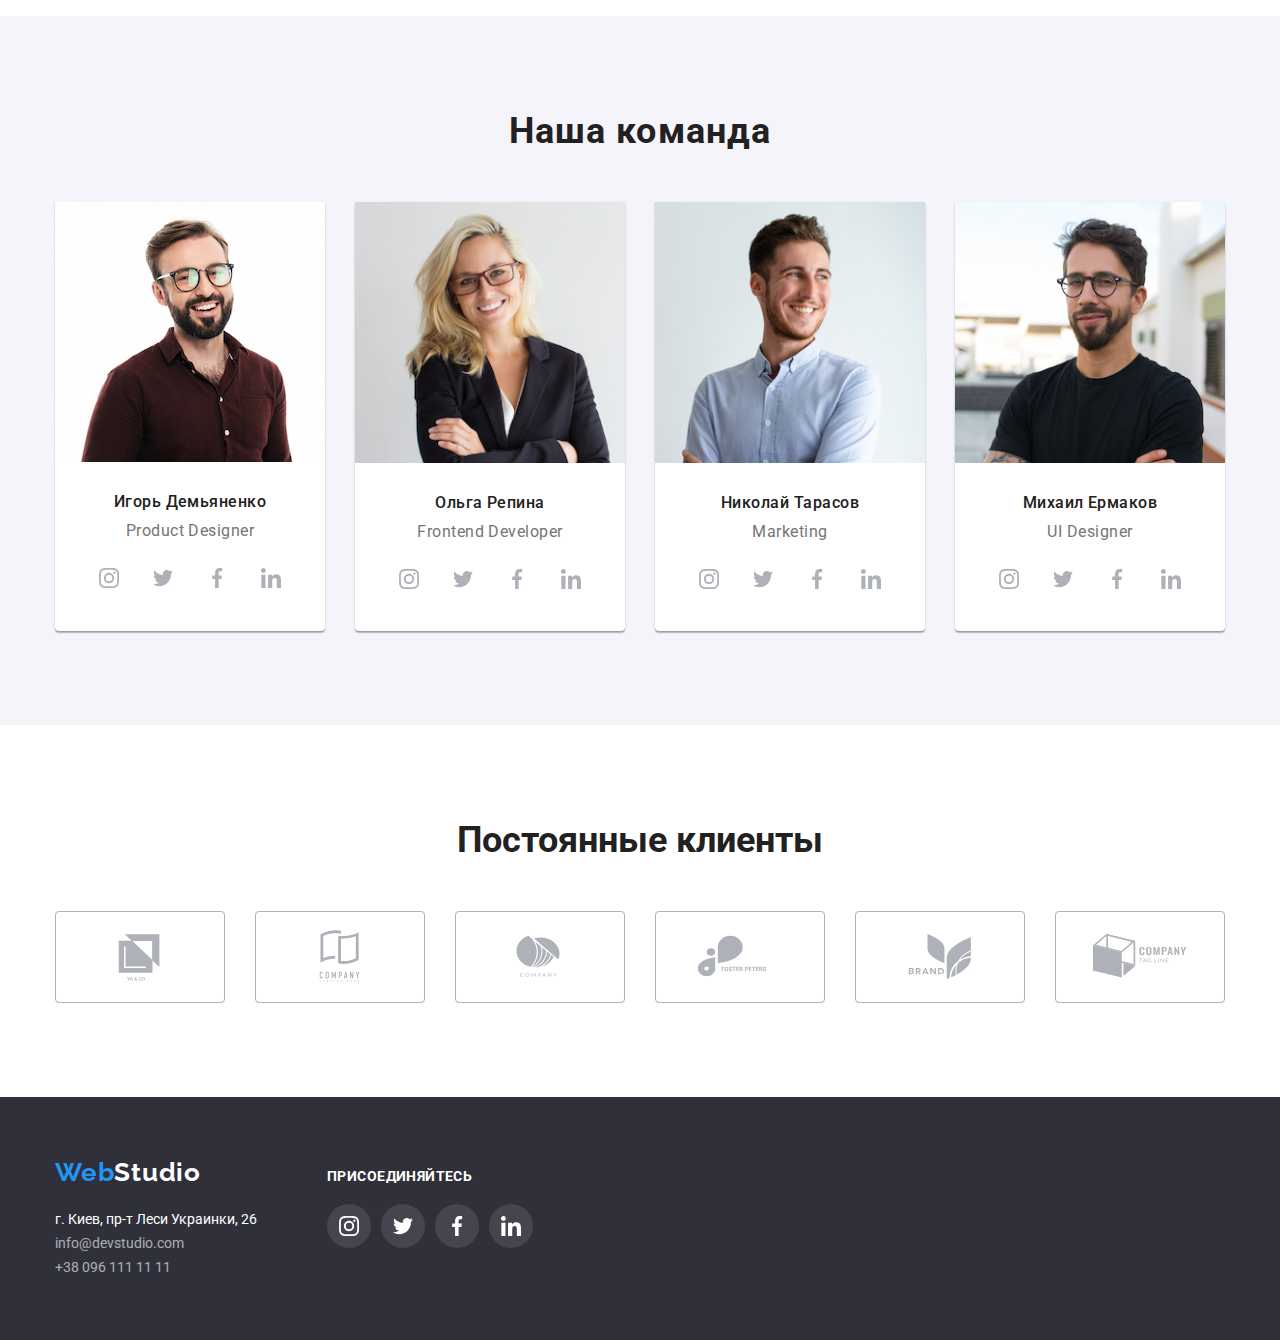
==== commit 656a3716: "20.02.2022 - 001" ====
--- a/index.html
+++ b/index.html
@@ -356,61 +356,71 @@
 
     </main>
 
-    <footer class="footer ">
-
-        <div class="container flex">
-
-            <ul class="footer-adress">
-                <address class="adress">
-                    <li><a class="logo logo-footer" href="">Web<spam class="studio-white">Studio</spam></a></li>
-                    <li class="item"><a class="link" href="">г. Киев, пр-т Леси Украинки, 26</a></li>
-                    <li class="item"><a class="link opacity-60" href="mailto:info@devstudio.com">info@devstudio.com</a>
-                    </li>
-                    <li class="item"><a class="link opacity-60" href="tel:+380961111111">+38 096 111 11 11</a></li>
-                </address>
-            </ul>
-
-            <div class="footer-social-network-block">
-                <h2 class="footer-social-network-title">присоединяйтесь</h2>
-                <ul class="footer-social-network-list">
-                    <li class="footer-social-network-title">
-
-                    </li>
-                    <li class="footer-social-network-item">
-                        <a href="" class="footer-social-network-link">
-                            <svg class="footer-social-network-icon" width="20" height="20">
-                                <use href="./images/symbol-defs.svg#icon-instagram"></use>
-                            </svg>
-                        </a>
-                    </li>
-                    <li class="footer-social-network-item">
-                        <a href="" class="footer-social-network-link">
-                            <svg class="footer-social-network-icon" width="20" height="20">
-                                <use href="./images/symbol-defs.svg#icon-twitter"></use>
-                            </svg>
-                        </a>
-                    </li>
-                    <li class="footer-social-network-item">
-                        <a href="" class="footer-social-network-link">
-                            <svg class="footer-social-network-icon" width="20" height="20">
-                                <use href="./images/symbol-defs.svg#icon-facebook"></use>
-                            </svg>
-                        </a>
-                    </li>
-                    <li class="footer-social-network-item">
-                        <a href="" class="footer-social-network-link">
-                            <svg class="footer-social-network-icon" width="20" height="20">
-                                <use href="./images/symbol-defs.svg#icon-linkedin"></use>
-                            </svg>
-                        </a>
-                    </li>
-                </ul>
-            </div>
-
-
+    <footer class="footer">
+    
+    
+    
+        <div class="container">
+    
+    
+            <div class="footer-block">
+    
+                <div class="footer-block-1">
+                    <a class="logo logo-footer" href="">Web<spam class="studio-white">Studio</spam></a>
+                    <address class="adress">    
+                        <ul class="adress-list">
+                            <li><a class="link" href="">г. Киев, пр-т Леси Украинки, 26</a></li>
+                            <li><a class="link opacity-60" href="mailto:info@devstudio.com">info@devstudio.com</a></li>
+                            <li><a class="link opacity-60" href="tel:+380961111111">+38 096 111 11 11</a></li>
+                        </ul>
+
+                        </address>
+                </div>
+    
+      
+    
+                <div class="footer-social-network-block">
+                    <h2 class="footer-social-network-title">присоединяйтесь</h2>
+                    <ul class="footer-social-network-list">
+                        
+                        <li class="footer-social-network-item">
+                            <a href="" class="footer-social-network-link">
+                                <svg class="footer-social-network-icon" width="20" height="20">
+                                    <use href="./images/symbol-defs.svg#icon-instagram"></use>
+                                </svg>
+                            </a>
+                        </li>
+                        <li class="footer-social-network-item">
+                            <a href="" class="footer-social-network-link">
+                                <svg class="footer-social-network-icon" width="20" height="20">
+                                    <use href="./images/symbol-defs.svg#icon-twitter"></use>
+                                </svg>
+                            </a>
+                        </li>
+                        <li class="footer-social-network-item">
+                            <a href="" class="footer-social-network-link">
+                                <svg class="footer-social-network-icon" width="20" height="20">
+                                    <use href="./images/symbol-defs.svg#icon-facebook"></use>
+                                </svg>
+                            </a>
+                        </li>
+                        <li class="footer-social-network-item">
+                            <a href="" class="footer-social-network-link">
+                                <svg class="footer-social-network-icon" width="20" height="20">
+                                    <use href="./images/symbol-defs.svg#icon-linkedin"></use>
+                                </svg>
+                            </a>
+                        </li>
+                    </ul>
+                </div>
+            </div>
+    
+    
         </div>
-
-        </div>
+    
+    
+    
+    
     </footer>
 </body>
 
--- a/css/styles.css
+++ b/css/styles.css
@@ -44,7 +44,8 @@
 .benefits .list,
 .social-media-list,
 .permanent-partners-list,
-.footer-social-network-list {
+.footer-social-network-list,
+.adress-list {
   list-style-type: none;
 }
 
@@ -61,6 +62,10 @@
 
 .flex {
   display: flex;
+}
+
+.block {
+  display: block;
 }
 
 /* Лого, Нав и Хедер */
@@ -193,7 +198,7 @@
       rgba(47, 48, 58, 0.4),
       rgba(47, 48, 58, 0.4)
     ),
-    url("/images/index/hero-bg.jpg");
+    url("../images/index/hero-bg.jpg");
   background-size: cover;
   background-position: center;
   max-width: 1600px;
@@ -433,19 +438,33 @@
   font-style: normal;
 }
 
+.adress .link {
+  display: block;
+  /* font-style: normal; */
+  text-decoration: none;
+  color: #ffffff;
+  line-height: 1.71;
+}
+
 .footer {
   background-color: var(--background-color-number-two);
+  padding-top: 60px;
+  padding-bottom: 60px;
+}
+
+.footer-block {
+  display: flex;
+  align-items: center;
+}
+
+.footer-block-1 {
+  margin-right: 70px;
 }
 
 .logo-footer {
   display: block;
   margin-bottom: 20px;
   padding: 0;
-}
-
-.footer-adress {
-  margin-right: 70px;
-  margin-top: 60px;
 }
 
 .footer-adress .item {
@@ -474,7 +493,7 @@
 
 .footer-social-network-block {
   display: inline-block;
-  margin-top: 70px;
+  margin-bottom: 20px;
 }
 
 .footer-social-network-title {
@@ -579,8 +598,8 @@
   margin-bottom: 0;
 }
 
-.work-sectors .item:hover,
-.work-sectors .item:focus {
+.work-sectors .link:hover,
+.work-sectors .link:focus {
   box-shadow: 0px 1px 1px rgba(0, 0, 0, 0.12), 0px 4px 4px rgba(0, 0, 0, 0.06),
     1px 4px 6px rgba(0, 0, 0, 0.16);
 }
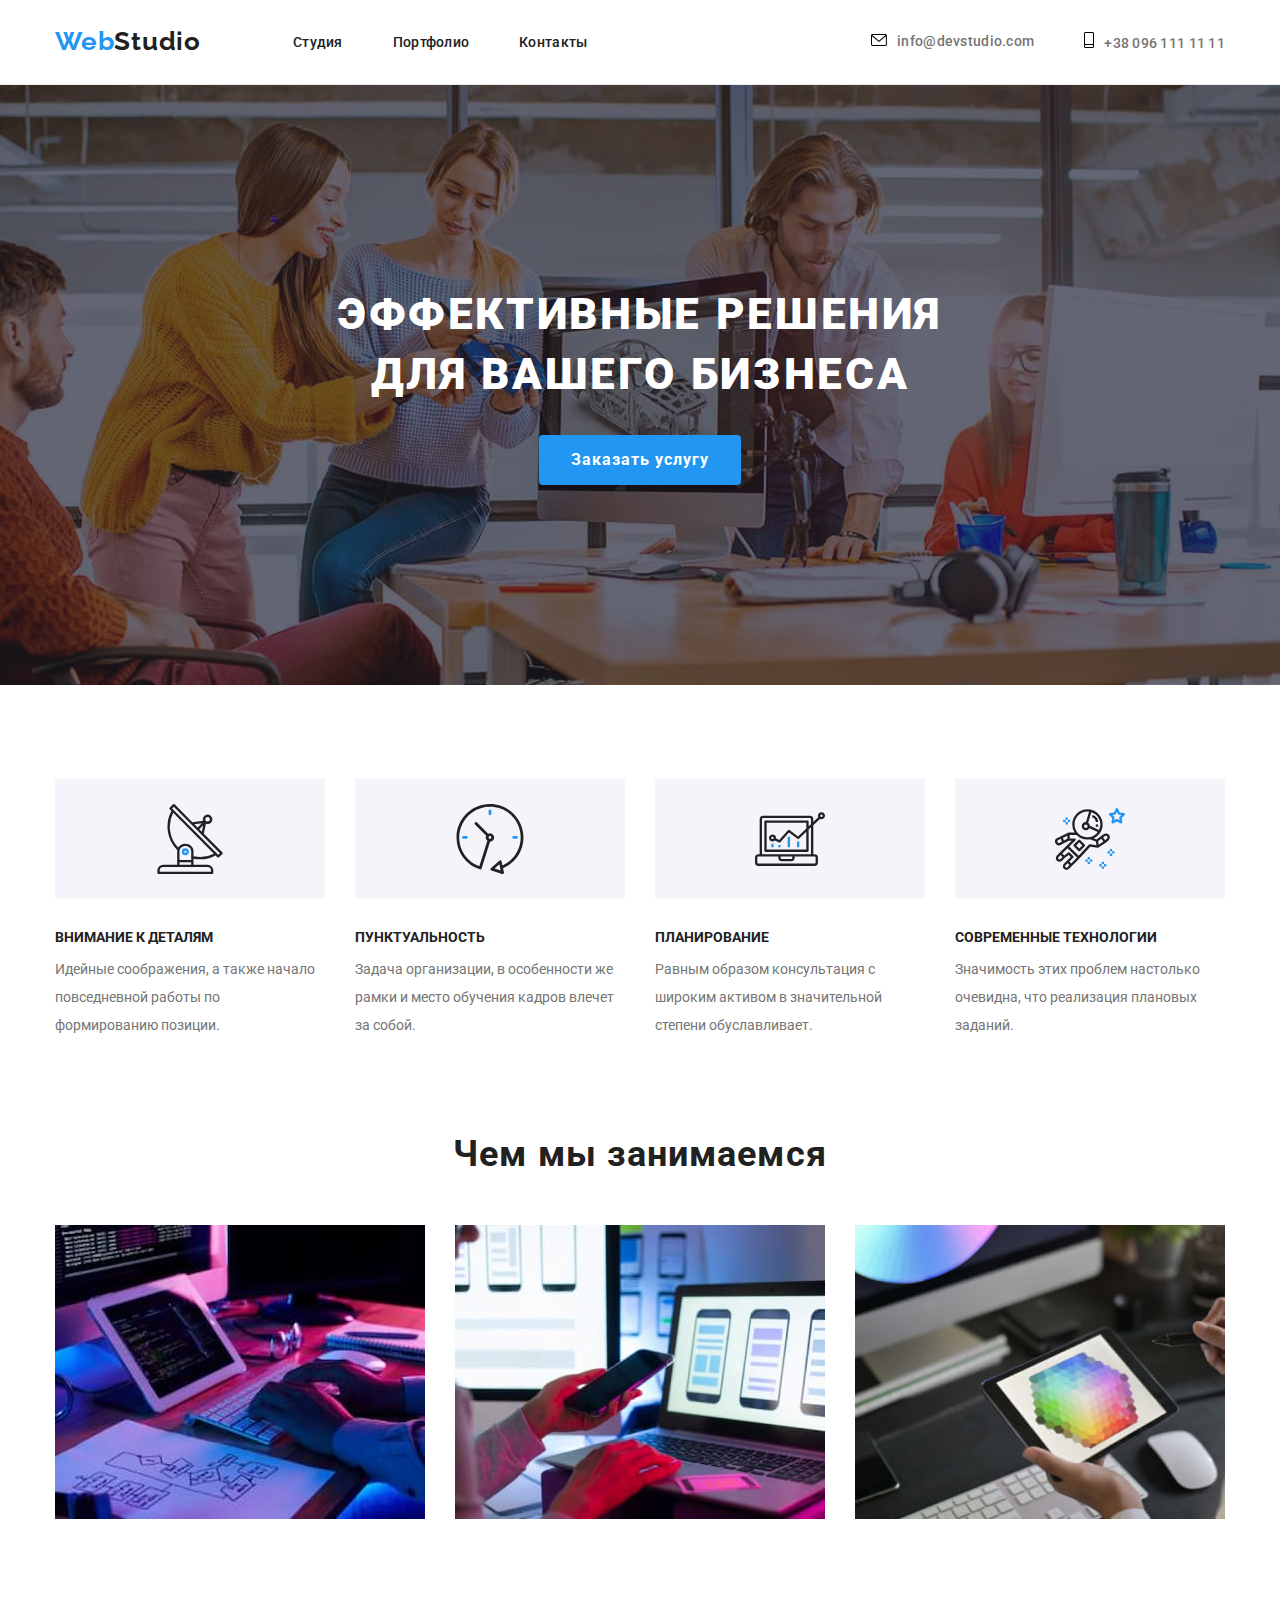
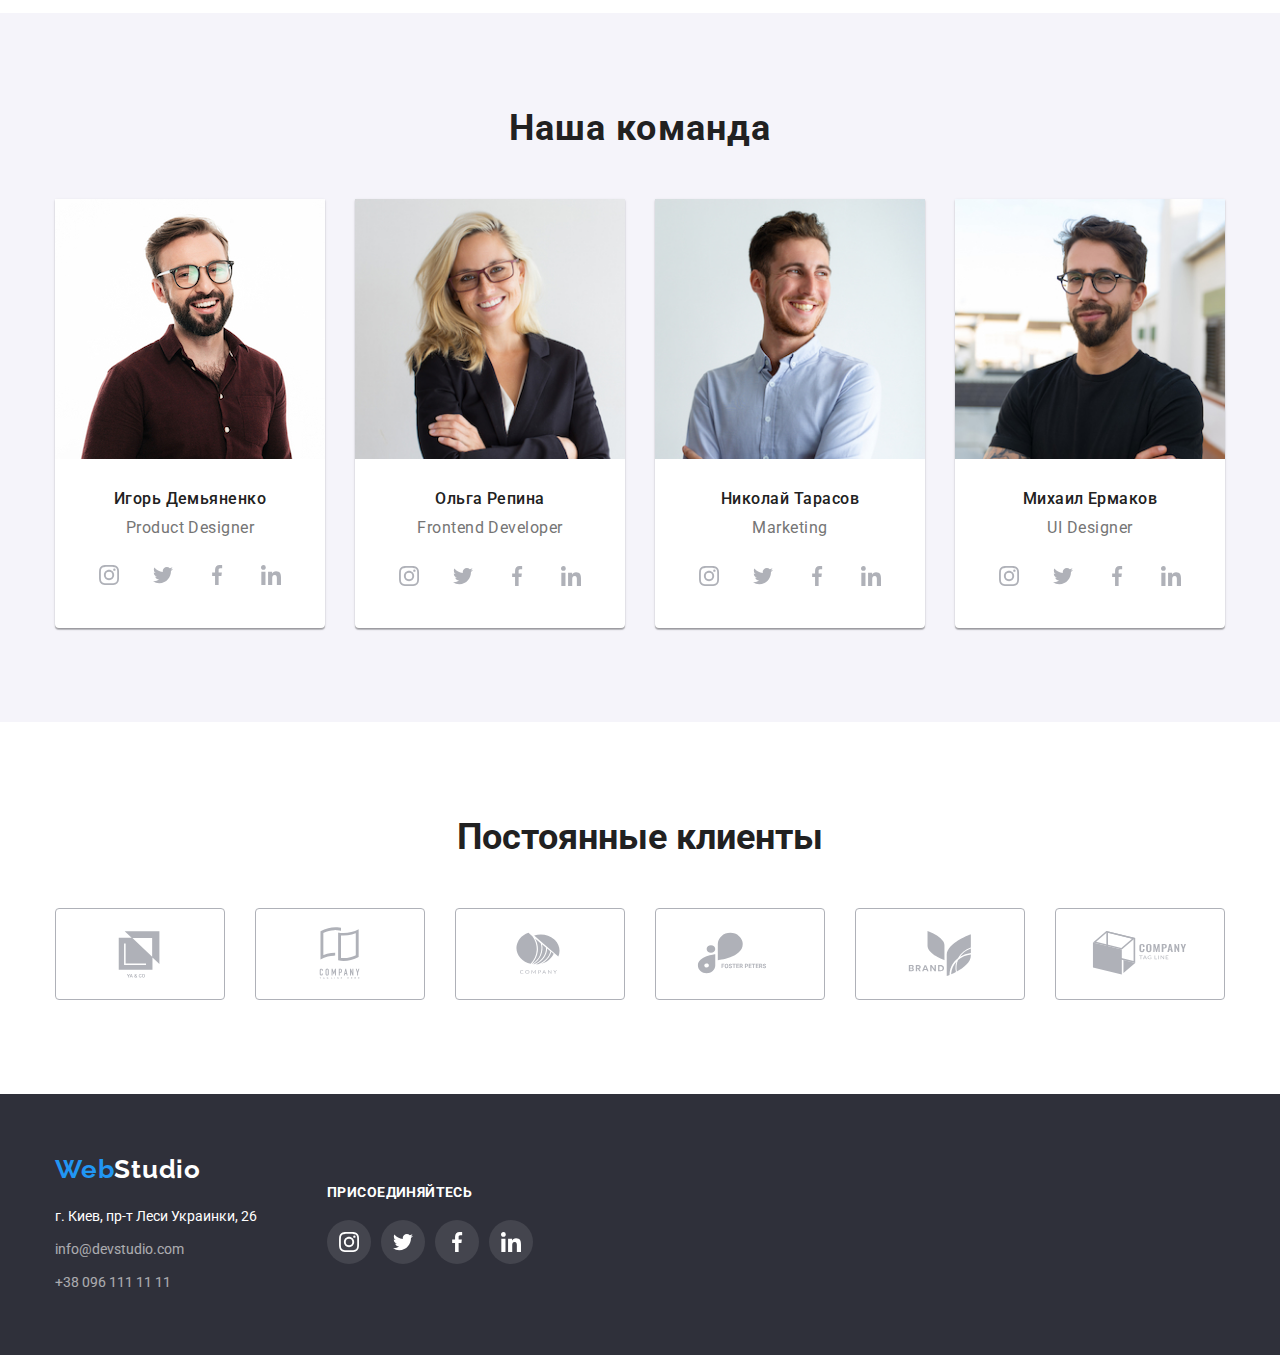
==== commit 353a9674: "12" ====
--- a/index.html
+++ b/index.html
@@ -369,9 +369,9 @@
                     <a class="logo logo-footer" href="">Web<spam class="studio-white">Studio</spam></a>
                     <address class="adress">    
                         <ul class="adress-list">
-                            <li><a class="link" href="">г. Киев, пр-т Леси Украинки, 26</a></li>
-                            <li><a class="link opacity-60" href="mailto:info@devstudio.com">info@devstudio.com</a></li>
-                            <li><a class="link opacity-60" href="tel:+380961111111">+38 096 111 11 11</a></li>
+                            <li class="item"><a class="link" href="">г. Киев, пр-т Леси Украинки, 26</a></li>
+                            <li class="item"><a class="link opacity-60" href="mailto:info@devstudio.com">info@devstudio.com</a></li>
+                            <li class="item"><a class="link opacity-60" href="tel:+380961111111">+38 096 111 11 11</a></li>
                         </ul>
 
                         </address>
--- a/css/styles.css
+++ b/css/styles.css
@@ -166,7 +166,7 @@
 }
 
 .header-contacts .link {
-  color: var(--primary-text-color);
+  color: var(--secondary-text-color);
   font-weight: 500;
   text-decoration: none;
   line-height: 1.14;
@@ -250,12 +250,16 @@
 .benefits-icon-area {
   background-color: #f5f4fa;
   margin-bottom: 30px;
+  display: flex;
+  align-items: center;
+  justify-content: center;
+  width: 270px;
+  height: 120px;
 }
 
 .benefits-icon {
   width: 70px;
   height: 70px;
-  margin: 25px 100px;
 }
 
 .benefits .title {
@@ -467,12 +471,8 @@
   padding: 0;
 }
 
-.footer-adress .item {
+.adress-list .item:not(:last-child) {
   margin-bottom: 9px;
-}
-
-.footer-adress .item:last-child {
-  margin-bottom: 0;
 }
 
 .footer-adress .link {
@@ -493,7 +493,6 @@
 
 .footer-social-network-block {
   display: inline-block;
-  margin-bottom: 20px;
 }
 
 .footer-social-network-title {
